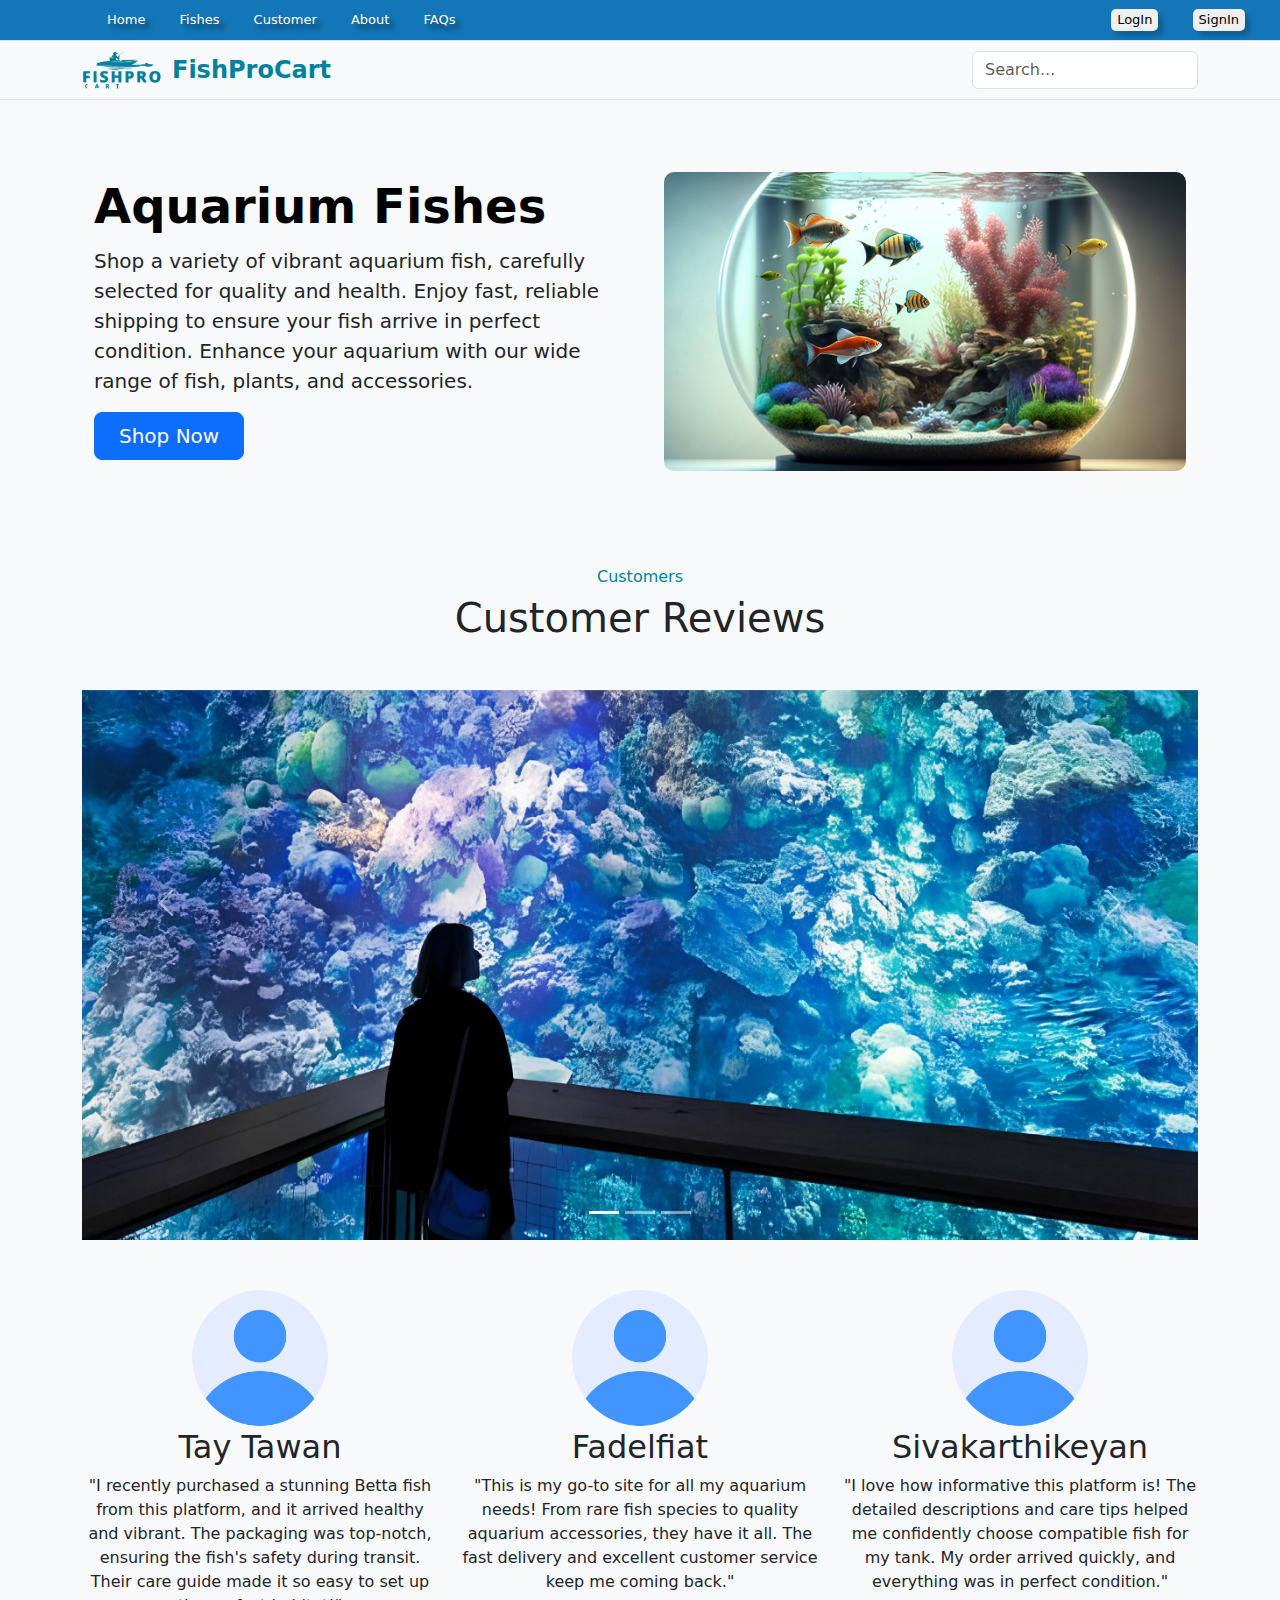
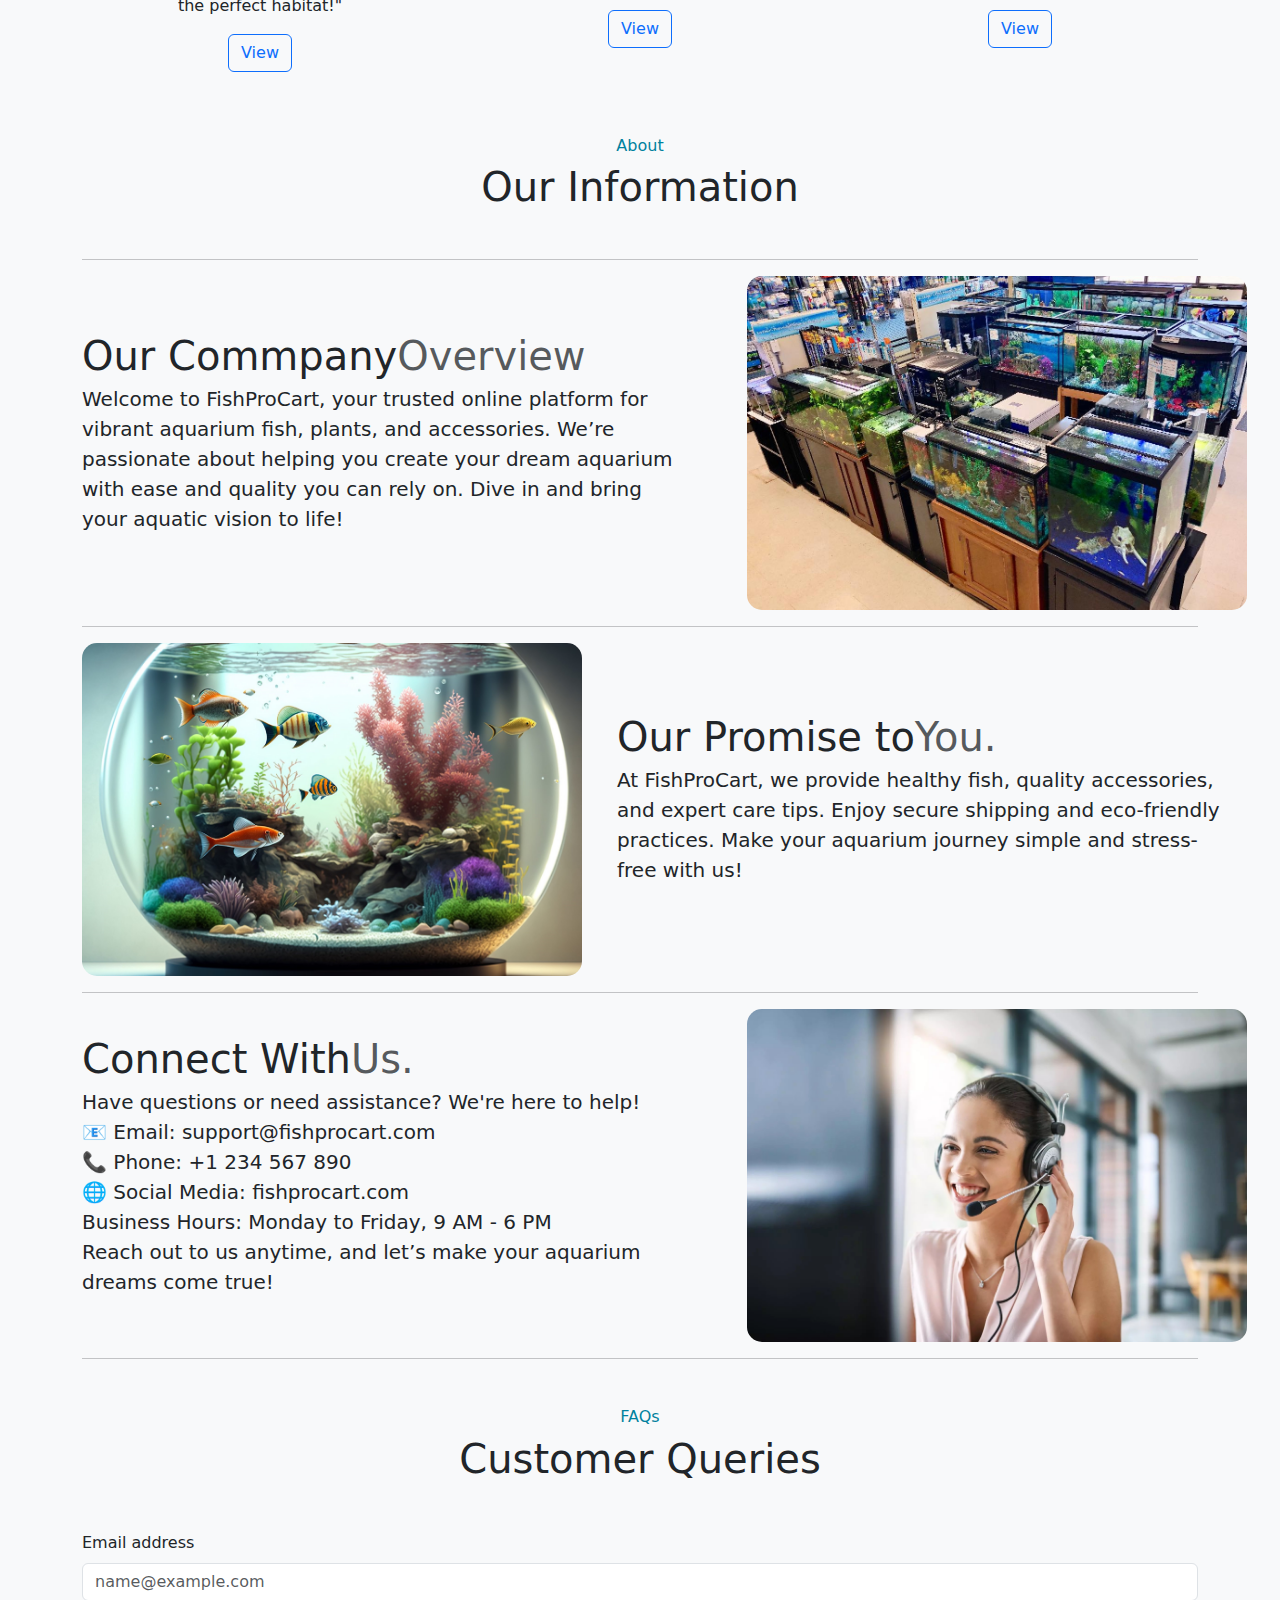
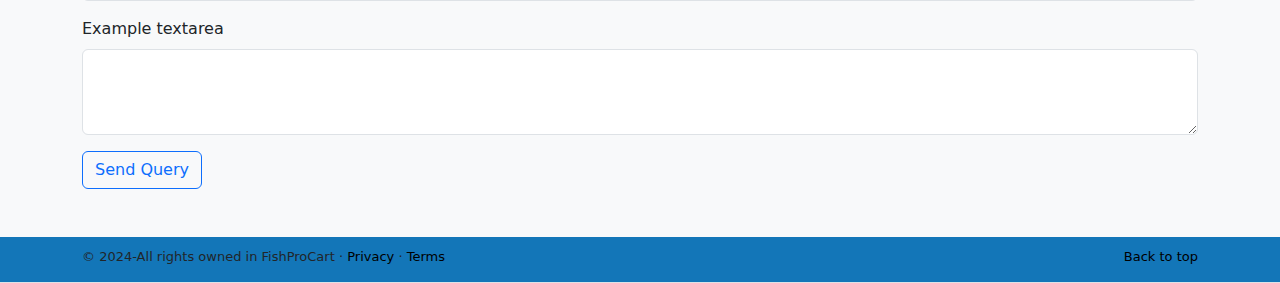
==== index.html @ 9090a9b2 "FishPro Cart" ====
<!DOCTYPE html>
<html lang="en">

<head>
  <meta charset="UTF-8">
  <meta name="viewport" content="width=device-width, initial-scale=1.0">
  <title>FishPro Cart</title>
  <link rel="stylesheet" href="./index.css">
  <link href="https://cdn.jsdelivr.net/npm/bootstrap@5.3.3/dist/css/bootstrap.min.css" rel="stylesheet"
    integrity="sha384-QWTKZyjpPEjISv5WaRU9OFeRpok6YctnYmDr5pNlyT2bRjXh0JMhjY6hW+ALEwIH" crossorigin="anonymous">
  <link rel="stylesheet" href="https://cdnjs.cloudflare.com/ajax/libs/font-awesome/4.7.0/css/font-awesome.min.css">
</head>

<body class=" bg-body-tertiary">

  <!-- navbar -->

  <nav class="py-0  border-bottom" id="navbar">
    <div class="container" id="halfscreen">
      <div class="shortcut-btn">
        <button>
          <span></span>
          <span></span>
          <span></span>
        </button>
      </div>
      <div class="nav-halfscreen hide">
        <a href="#home">Home</a>
        <a href="./FishesPage.html">Fishes</a>
        <a href="#customer">Customer</a>
        <a href="#about">About</a>
        <a href="#faqs">FAQs</a>
      </div>
      <div class="nav-btn">
        <a href="./LoginPage.html"><button>LogIn</button></a>
        <a href="./SigninPage.html"><button>SignIn</button></a>
      </div>
    </div>
  </nav>

  <!-- header -->
  <header class="py-2 mb-4 border-bottom">
    <div class="container" id="header">
      <div class="header-name">
        <div class="company-logo">
          <img src="./Fishpro imgs/Fishpro Logo.png" alt="Fishpro Logo" width="80px">
        </div>
        <div class="company-name">
          <span class="fs-4">FishProCart</span>
        </div>
      </div>
      <div class="header-search">
        <form class="col-12 col-lg-auto mb-3 mb-lg-0" role="search">
          <input type="search" class="form-control" placeholder="Search...">
        </form>
      </div>
    </div>
  </header>

  <!-- home -->

  <div class="container col-xxl-8 px-4 py-4 mb-lg-5 bg-body-tertiary">
    <div class="row flex-lg-row-reverse align-items-center g-5 py-4" id="home">
      <div class="col-10 col-sm-8 col-lg-6" id="home-img">
        <img src="./Fishpro imgs/bg images/Fishwallpaper.jpg" class="d-block mx-lg-auto img-fluid"
          alt="Bootstrap Themes" width="700" height="500" loading="lazy">
      </div>
      <div class="col-lg-6" id="home-content">
        <h1 class="display-5 fw-bold text-body-emphasis lh-1 mb-3">Aquarium Fishes</h1>
        <p class="lead">Shop a variety of vibrant aquarium fish, carefully selected for quality and health.
          Enjoy fast,
          reliable shipping to ensure your fish arrive in perfect condition. Enhance your aquarium with our
          wide range
          of fish, plants, and accessories.</p>
        <div class="d-grid gap-2 d-md-flex justify-content-md-start">
          <a href="./FishesPage.html"><button type="button" class="btn btn-primary btn-lg px-4 me-md-2">Shop Now</button>
          </a>
        </div>
      </div>
    </div>
  </div>
  <div class="container marketing">

  <!-- Customer Slides -->


  <div id="carouselExampleDark" class="carousel slide bg-body-tertiary mb-lg-5" data-bs-ride="carousel">
    <div class="container " id="customer">
      <h6 class="text-center">Customers</h6>
      <h1 class="text-center mb-lg-5">Customer Reviews</h1>
    </div>
    <div class="carousel-indicators">
      <button type="button" data-bs-target="#carouselExampleDark" data-bs-slide-to="0" class="active"
        aria-current="true" aria-label="Slide 1"></button>
      <button type="button" data-bs-target="#carouselExampleDark" data-bs-slide-to="1" aria-label="Slide 2"></button>
      <button type="button" data-bs-target="#carouselExampleDark" data-bs-slide-to="2" aria-label="Slide 3"></button>
    </div>
    <div class="carousel-inner col-lg-12 col-md-12 col-sm-d-none">
      <div class="carousel-item active" data-bs-interval="10000">
        <img src="./Fishpro imgs/bg images/Customer bg 3.jpg" class="d-block w-100 " height="550px">

      </div>
      <div class="carousel-item" data-bs-interval="2000">
        <img src="./Fishpro imgs/bg images/Customer bg 1.jpg" class="d-block w-100" height="550px">

      </div>
      <div class="carousel-item">
        <img src="./Fishpro imgs/bg images/Customer bg 2.jpg" class="d-block w-100" height="550px">

      </div>
    </div>
    <button class="carousel-control-prev" type="button" data-bs-target="#carouselExampleDark" data-bs-slide="prev">
      <span class="carousel-control-prev-icon" aria-hidden="true"></span>
      <span class="visually-hidden">Previous</span>
    </button>
    <button class="carousel-control-next" type="button" data-bs-target="#carouselExampleDark" data-bs-slide="next">
      <span class="carousel-control-next-icon" aria-hidden="true"></span>
      <span class="visually-hidden">Next</span>
    </button>
  </div>

  <!-- Customer reviews -->

    <!-- Three columns of text below the carousel -->
    <div class="row mb-lg-5 text-center">
      <div class="col-lg-4">
        <img src="./Fishpro imgs/user.png" width="140px">
        <h2 class="fw-normal">Tay Tawan</h2>
        <p>"I recently purchased a stunning Betta fish from this platform, and it arrived healthy and vibrant. The
          packaging was top-notch, ensuring the fish's safety during transit. Their care guide made it so easy to set up
          the perfect habitat!"</p>
        <p><a class="btn btn-outline-primary" href="#">View</a></p>
      </div><!-- /.col-lg-4 -->
      <div class="col-lg-4">
        <img src="./Fishpro imgs/user.png" width="140px">
        <h2 class="fw-normal">Fadelfiat</h2>
        <p>"This is my go-to site for all my aquarium needs! From rare fish species to quality aquarium accessories,
          they have it all. The fast delivery and excellent customer service keep me coming back."</p>
        <p><a class="btn btn-outline-primary" href="#">View</a></p>
      </div><!-- /.col-lg-4 -->
      <div class="col-lg-4">
        <img src="./Fishpro imgs/user.png" width="140px">
        <h2 class="fw-normal">Sivakarthikeyan</h2>
        <p>"I love how informative this platform is! The detailed descriptions and care tips helped me confidently
          choose compatible fish for my tank. My order arrived quickly, and everything was in perfect condition."</p>
        <p><a class="btn btn-outline-primary" href="#">View</a></p>
      </div><!-- /.col-lg-4 -->
    </div><!-- /.row -->


    <!-- About -->

    <div class="container " id="about">
      <h6 class="text-center">About</h6>
      <h1 class="text-center mb-lg-5">Our Information</h1>
    </div>
    <hr class="featurette-divider">

    <div class="row featurette" id="about-content">
      <div class="col-md-7">
        <h2 class="featurette-heading fw-normal lh-1 fs-1">Our Commpany<span class="text-body-secondary">Overview
          </span>
        </h2>
        <p class="lead">Welcome to FishProCart, your trusted online platform for vibrant aquarium fish, plants, and
          accessories. We’re passionate about helping you create your dream aquarium with ease and quality you can rely
          on. Dive in and bring your aquatic vision to life!</p>
      </div>
      <div class="col-md-5 about-content-img">
        <img src="./Fishpro imgs/bg images/About bg2.jpg" width="500px">
      </div>
    </div>

    <hr class="featurette-divider">

    <div class="row featurette" id="about-content">
      <div class="col-md-7 order-md-2">
        <h2 class="featurette-heading fw-normal lh-1 fs-1 about-content-p">Our Promise to<span
            class="text-body-secondary">You.</span></h2>
        <p class="lead about-content-p">At FishProCart, we provide healthy fish, quality accessories, and expert care
          tips. Enjoy
          secure shipping and eco-friendly practices. Make your aquarium journey simple and stress-free with us!
        </p>
      </div>
      <div class="col-md-5 order-md-1 about-content-img">
        <img src="./Fishpro imgs/bg images/About bg1.jpg" width="500px">
      </div>
    </div>

    <hr class="featurette-divider">

    <div class="row featurette" id="about-content">
      <div class="col-md-7">
        <h2 class="featurette-heading fw-normal lh-1 fs-1">Connect With<span class="text-body-secondary">Us.</span>
        </h2>
        <p class="lead">Have questions or need assistance? We're here to help! <br>
          📧 Email: support@fishprocart.com <br>
          📞 Phone: +1 234 567 890 <br>
          🌐 Social Media: fishprocart.com <br>
          Business Hours: Monday to Friday, 9 AM - 6 PM <br>

          Reach out to us anytime, and let’s make your aquarium dreams come true!</p>
      </div>
      <div class="col-md-5 about-content-img">
        <img src="./Fishpro imgs/bg images/About bg3.jpg" width="500px">
      </div>
    </div>

    <hr class="featurette-divider mb-lg-5">

    <!-- FAQs -->

    <div id="faqs">
      <div class="container">
        <h6 class="text-center">FAQs</h6>
        <h1 class="text-center mb-lg-5">Customer Queries</h1>
      </div>
      <div class="mb-3">
        <label for="exampleFormControlInput1" class="form-label">Email address</label>
        <input type="email" class="form-control" id="exampleFormControlInput1" placeholder="name@example.com">
      </div>
      <div class="mb-3">
        <label for="exampleFormControlTextarea1" class="form-label">Example textarea</label>
        <textarea class="form-control" id="exampleFormControlTextarea1" rows="3"></textarea>
      </div>
      <button type="button" class="btn btn-md btn-outline-primary mb-lg-5">Send Query</button>
    </div>
  </div>


  <!-- footer -->

  <div class="border-bottom" id="navbar">
      <footer class="container footer">
        <p class="float-end"><a href="#">Back to top</a></p>
        <p>&copy; 2024-All rights owned in FishProCart  &middot; <a href="#">Privacy</a> &middot; <a href="#">Terms</a></p>
      </footer>
  </div>
















































  <script src="./index.js"></script>
  <script src="https://cdn.jsdelivr.net/npm/bootstrap@5.3.3/dist/js/bootstrap.bundle.min.js"
    integrity="sha384-YvpcrYf0tY3lHB60NNkmXc5s9fDVZLESaAA55NDzOxhy9GkcIdslK1eN7N6jIeHz" crossorigin="anonymous"
    src="./index.js"></script>


</body>

</html>
---- index.css ----
body {
    padding: 0;
    margin: 0;
    border: 0;
}

/* navbar */
#navbar {
    position: sticky;
    top: 0;
    left: 0;
    z-index: 100;
    background-color: rgb(19, 118, 184);
    font-size: small;
}

/* fullscreen */
@media(min-width:600px) {
    #halfscreen {
        display: flex;
        align-items: center;
    }

    .nav-halfscreen {
        padding: 10px;
    }

    #halfscreen a {
        color: white;
        text-shadow: 5px 5px 5px rgba(0, 0, 0, 0.5);
    }

    .nav-halfscreen a {
        text-decoration: none;
        margin: 0px 15px;
    }

    .shortcut-btn {
        display: none;
    }

    .nav-btn button {
        margin: 0px 15px;
        border-style: none;
        border-radius: 5px;
        box-shadow: 5px 5px 5px rgba(0, 0, 0, 0.2);
        font-weight: 500;
    }

    #halfscreen a:hover {
        color: rgb(0, 153, 255);
    }

    .nav-btn {
        position: absolute;
        right: 20px;
    }

}

/* offscreen */
@media(max-width:600px) {
    #halfscreen {
        display: flex;
    }

    #halfscreen a {
        color: white;
        text-shadow: 5px 5px 5px rgba(0, 0, 0, 0.5);
    }

    #halfscreen a:hover {
        color: rgb(0, 153, 255);
    }

    .nav-item button {
        border-style: none;
        border-radius: 5px;
        box-shadow: 5px 5px 5px rgba(0, 0, 0, 0.5);
        font-weight: 500;
    }

    .nav-halfscreen {
        display: flex;
        flex-direction: column;
        margin-top: 30px;
    }

    .nav-halfscreen a {
        text-decoration: none;
    }

    .nav-halfscreen a {
        margin-top: 15px;
        padding-bottom: 15px;
    }

    .nav-halfscreen a:not(:last-child) {

        border-bottom: 1px solid black;
    }

    .nav-btn {
        display: flex;
        margin: 15px;
    }

    .nav-btn button {
        margin: 0px 15px;
        border-style: none;
        border-radius: 5px;
        box-shadow: 5px 5px 5px rgba(0, 0, 0, 0.5);
        font-weight: 500;
    }

    .shortcut-btn {
        margin-right: 30px;
    }

    .shortcut-btn button {
        border: none;
        background: none;
        border: 1px solid white;
        border-radius: 5px;
        padding: 5px;
        position: absolute;
        top: 15px;
        /* right: 10px; */
        cursor: pointer;

    }

    .shortcut-btn button span {
        display: block;
        width: 20px;
        border-top: 1px solid white;
    }

    .shortcut-btn button span:not(:last-child) {
        margin-bottom: 4px;
    }

    .hide {
        display: none;
    }

}

/* header */
#header {
    display: flex;
    justify-content: space-between;
}

.header-name {
    display: flex;
    align-items: center;
}

.company-name {
    color: #00819e;
    font-weight: bolder;
    margin: 0px 10px;
}

.header-search {
    display: flex;
    align-items: center;
}


/* home*/
h1 {
    color: #444444;
}

#home-img img {
    border-radius: 10px;
}

/* Cart-name*/

a,
a:hover {
    text-decoration: none;
    color: inherit;
}

.section-products {
    padding: 80px 0 54px;
}

.section-products .header {
    margin-bottom: 50px;
}

.section-products .header h3 {
    font-size: 1rem;
    color: #00819e;
    font-weight: 500;
}

.section-products .header h2 {
    font-size: 2.2rem;
    font-weight: 400;
    color: #444444;
}

/* cart-product */
.section-products h6 {
    color: #00819e;
}

.card-title {
    font-size: large;
    padding: 10px;
}

.card-price {
    display: flex;
    justify-content: center;
    justify-content: space-around;
}

.checked {
    color: orange;
}

.suggestion {
    display: flex;
    margin-right: 5px;
}

.card-name {
    display: flex;
    justify-content: space-between;
    margin-right: 15px;

}

.cart-btn {
    display: flex;
    justify-content: space-evenly;
    margin: 20px 0px;
}

/* Products */

#card {
    margin-bottom: 50px;

}

#box {
    display: flex;
    justify-content: center;
    width: 950px;
}

#products {
    display: flex;
    justify-content: center;
}

/* Customer */

#customer h6 {
    color: #00819e;
}

/* About */
#about h6 {
    color: #00819e;
}

#about-content {
    display: flex;
    justify-content: center;
    align-items: center;
}

#about-content p {
    width: 95%;
}

.about-content-p {
    margin-left: 60px;
}

.about-content-img img {
    border-radius: 15px;
}

/* FAQs */
#faqs h6 {
    color: #00819e;
}

/* Footer */
.footer a {
    text-decoration: none;
    color: black;
}

.footer {
    padding-top: 10px;
}

/* Loginform */

.login-form form {
    border: 1px solid black;
    border-style: none;
    box-shadow: 5px 5px 15px rgba(0, 0, 0, 0.5);
    border-radius: 15px;
    padding: 80px;
    margin: 50px;
}

.login-gmail {
    display: flex;
    justify-content: center;
    border: 1px solid black;
    padding: 10px;
    border-style: none;
    box-shadow: 5px 5px 15px rgba(0, 0, 0, 0.25);
    border-radius: 15px;
}

.popup {
    width: 400px;
    background: #fff;
    border-radius: 20px;
    position: absolute;
    top: 0;
    left: 50%;
    transform: translate(-50%,-50%) scale(0.1);
    text-align: center;
    padding: 0 30px 30px;
    color: #333;
    visibility: hidden;
    transition: transform 0.4s top 0.4s;
}

.open-popup {
    visibility: visible;
    top: 50%;
    transform: translate(-50%, -50%) scale(1);

}

.popup img {
    width: 100px;
    margin-top: -50px;
    border-radius: 50%;
    box-shadow: 0 2px 5px rgba(0, 0, 0, 0.2);
}

.popup h2 {
    font-size: 38px;
    font-weight: 500px;
    margin: 30px 10px;
}

.popup button {
    width: 100%;
    margin-top: 30px;
    padding: 10px 0;
    color: #fff;
    border: 0;
    outline: none;
    font-size: 18px;
    border-radius: 5px;
    cursor: pointer;
    box-shadow: 0 5px 5px rgba(0, 0, 0, 0.2);
}

@media(max-width:600px){
    .login-gmail h5{
        display: none;
    }
}
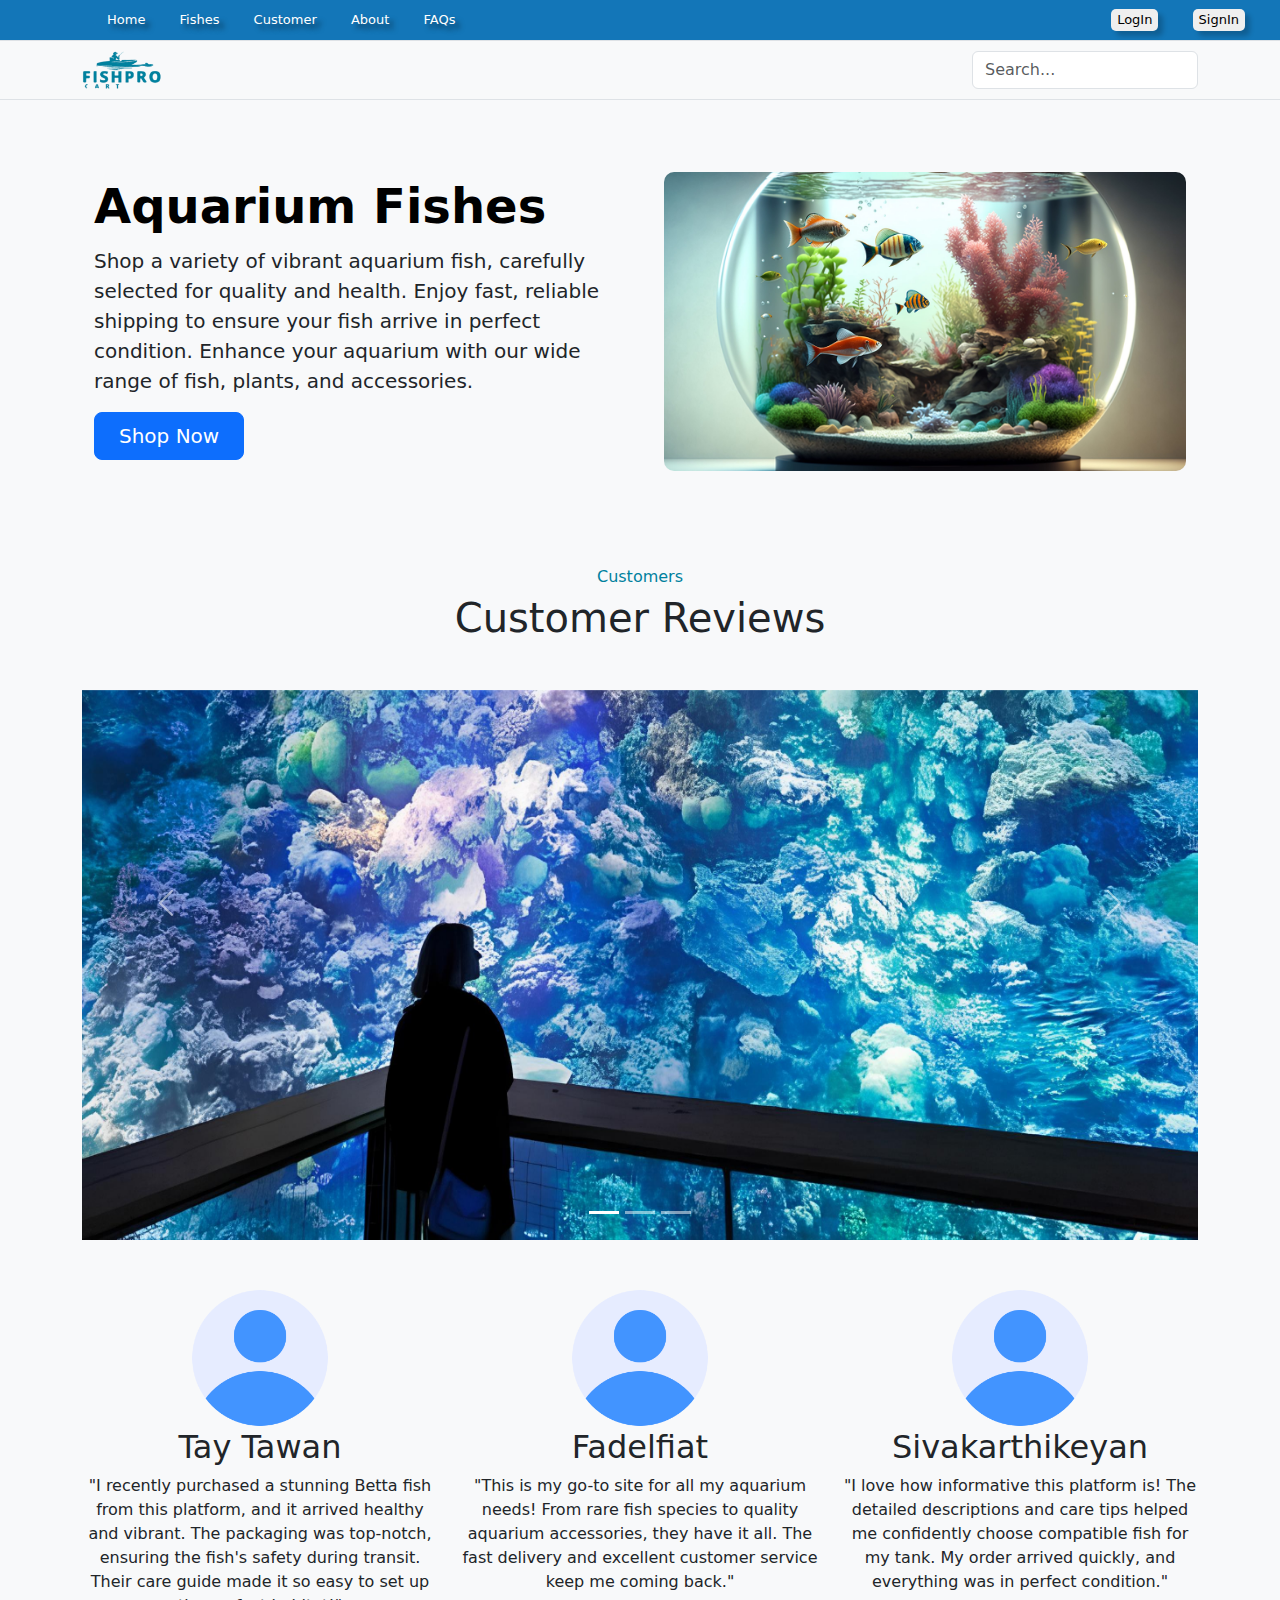
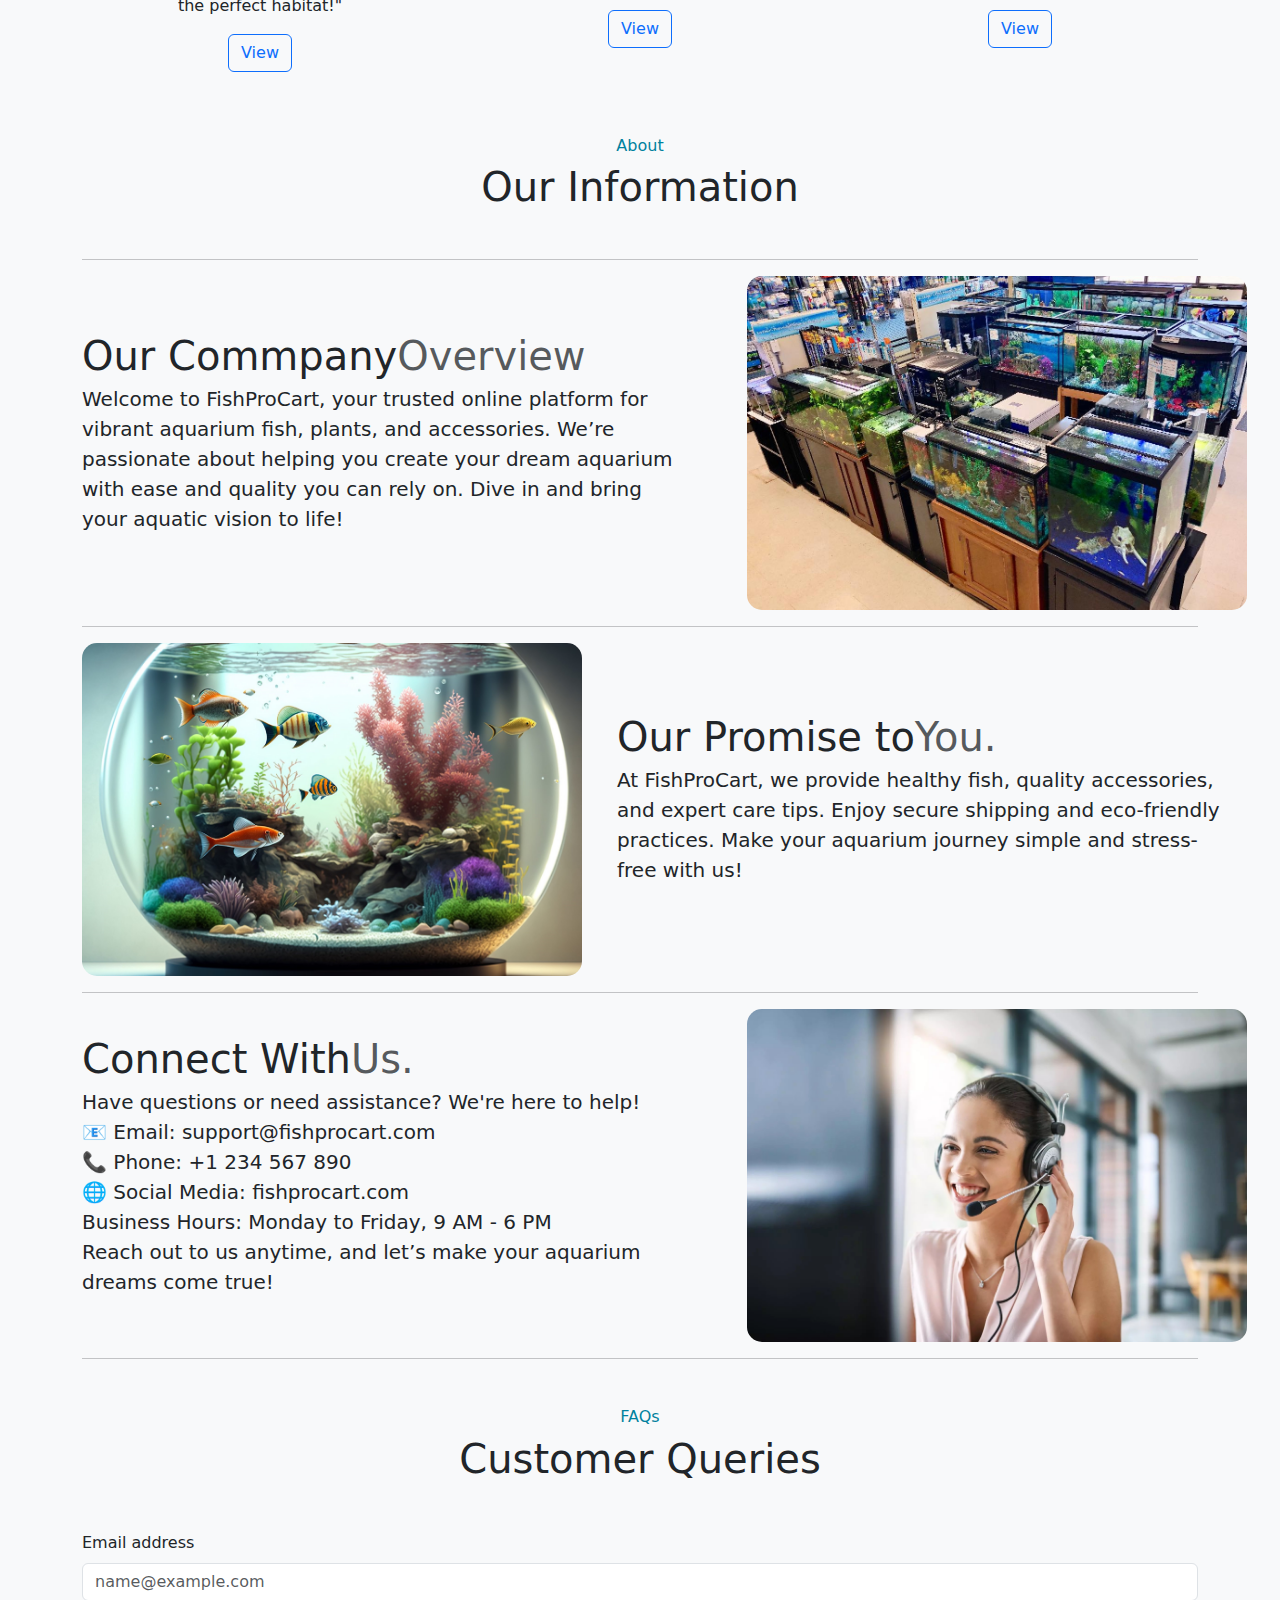
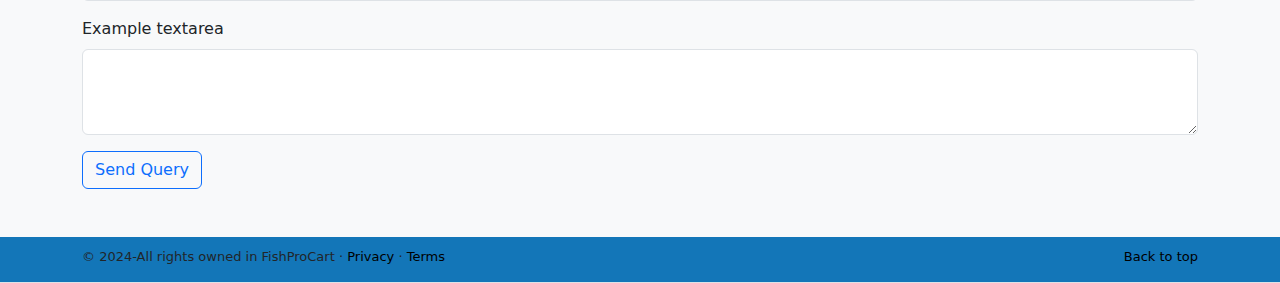
==== commit 18c5877a: "Notification Changes" ====
--- a/index.html
+++ b/index.html
@@ -45,9 +45,9 @@
         <div class="company-logo">
           <img src="./Fishpro imgs/Fishpro Logo.png" alt="Fishpro Logo" width="80px">
         </div>
-        <div class="company-name">
+        <!-- <div class="company-name">
           <span class="fs-4">FishProCart</span>
-        </div>
+        </div> -->
       </div>
       <div class="header-search">
         <form class="col-12 col-lg-auto mb-3 mb-lg-0" role="search">
@@ -222,7 +222,7 @@
         <label for="exampleFormControlTextarea1" class="form-label">Example textarea</label>
         <textarea class="form-control" id="exampleFormControlTextarea1" rows="3"></textarea>
       </div>
-      <button type="button" class="btn btn-md btn-outline-primary mb-lg-5">Send Query</button>
+      <button type="submit" class="btn btn-md btn-outline-primary mb-lg-5">Send Query</button>
     </div>
   </div>
 
--- a/index.css
+++ b/index.css
@@ -262,6 +262,29 @@
     justify-content: center;
 }
 
+@media (max-width: 575px) {
+    #box {
+        display: flex;
+        justify-content: center;
+        flex-wrap: wrap;
+    }
+
+    #card {
+        width: 280px;
+        max-width: 90%; 
+        margin: 10px auto; 
+    }
+
+    .img-thumbnail {
+        width: 100%; 
+        max-width: 250px; 
+        height: auto;
+        display: block;
+        margin: 0 auto;
+    }
+}
+
+
 /* Customer */
 
 #customer h6 {
@@ -295,6 +318,21 @@
 #faqs h6 {
     color: #00819e;
 }
+/* Notification Popup */
+.notification {
+    position: fixed;
+    top: 20px;
+    right: -300px; /* Initially hidden */
+    background-color: #28a745; /* Green for success */
+    color: white;
+    padding: 10px 20px;
+    border-radius: 5px;
+    box-shadow: 0 4px 8px rgba(0, 0, 0, 0.2);
+    font-size: 16px;
+    transition: right 0.5s ease-in-out;
+    z-index: 1000;
+}
+
 
 /* Footer */
 .footer a {
@@ -331,16 +369,20 @@
     width: 400px;
     background: #fff;
     border-radius: 20px;
-    position: absolute;
-    top: 0;
+    position: fixed; 
+    top: 50%;
     left: 50%;
-    transform: translate(-50%,-50%) scale(0.1);
+    transform: translate(-50%, -50%) scale(0.1); 
     text-align: center;
-    padding: 0 30px 30px;
+    padding: 20px;
     color: #333;
     visibility: hidden;
-    transition: transform 0.4s top 0.4s;
-}
+    transition: transform 0.4s, visibility 0s 0.4s;
+    box-shadow: 0 4px 10px rgba(0, 0, 0, 0.2);
+    z-index: 1000; 
+}
+
+
 
 .open-popup {
     visibility: visible;
@@ -351,9 +393,9 @@
 
 .popup img {
     width: 100px;
-    margin-top: -50px;
+    margin-top: -70px;
     border-radius: 50%;
-    box-shadow: 0 2px 5px rgba(0, 0, 0, 0.2);
+    box-shadow: 0 2px 5px rgba(0, 0, 0, 0.5);
 }
 
 .popup h2 {
